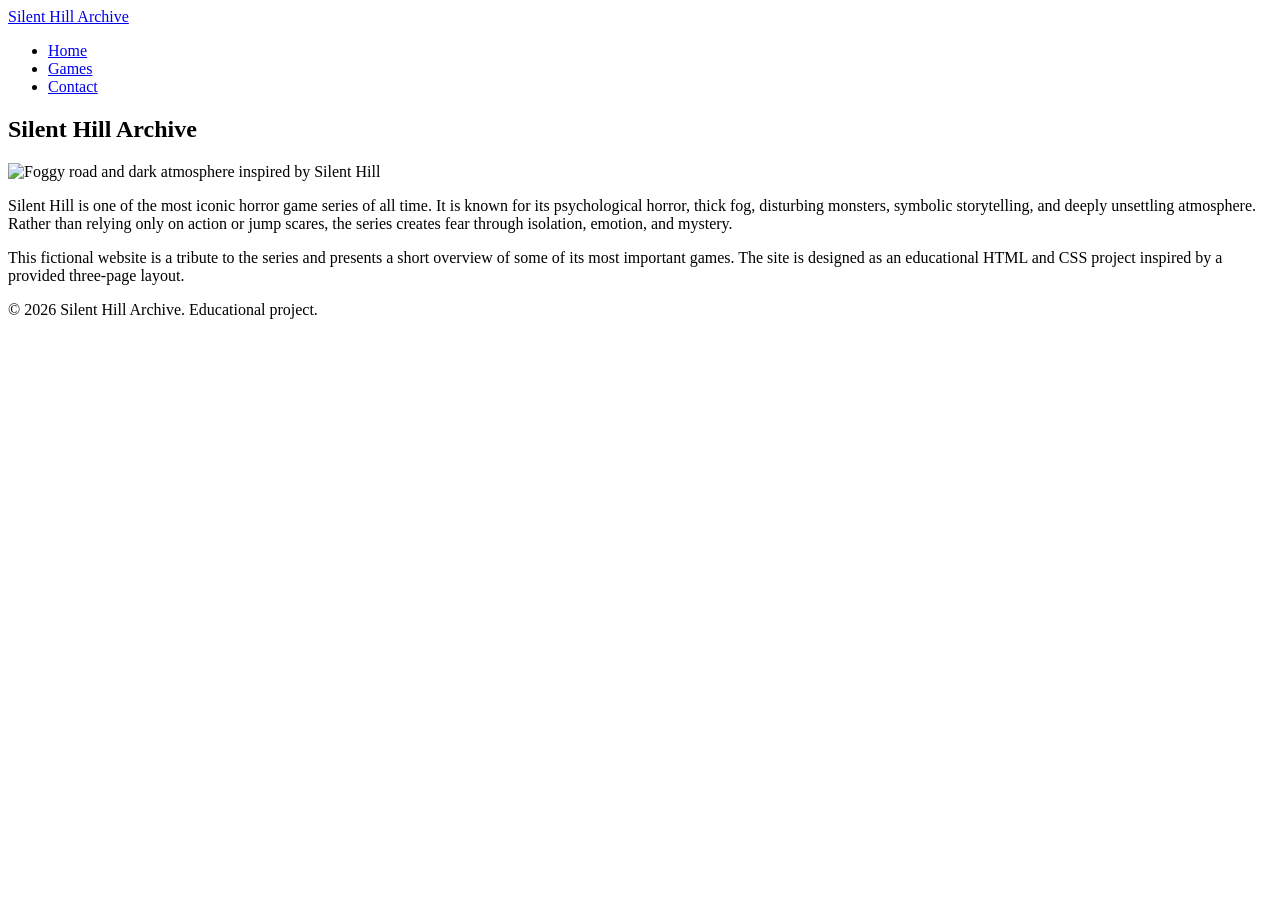
==== index.html @ 835a90f1 "Implemented pages" ====
<!DOCTYPE html>
<html lang="en">
<head>
  <meta charset="UTF-8" />
  <meta name="viewport" content="width=device-width, initial-scale=1.0" />
  <meta name="description" content="Silent Hill Archive is a fictional fan-made site about the Silent Hill horror game series." />
  <title>Silent Hill Archive | Home</title>

  <link rel="preconnect" href="https://fonts.googleapis.com" />
  <link rel="preconnect" href="https://fonts.gstatic.com" crossorigin />
  <link href="https://fonts.googleapis.com/css2?family=Cinzel:wght@500;700&family=Inter:wght@400;500;700&display=swap" rel="stylesheet" />

  <link rel="stylesheet" href="assets/css/style.css" />
</head>
<body>
  <header class="site-header">
    <div class="container header-inner">
      <a class="logo" href="index.html">Silent Hill Archive</a>

      <nav class="site-nav" aria-label="Main navigation">
        <ul>
          <li><a class="active" href="pages/index.html">Home</a></li>
          <li><a href="pages/games.html">Games</a></li>
          <li><a href="pages/contact.html">Contact</a></li>
        </ul>
      </nav>
    </div>
  </header>

  <main>
    <section class="hero section">
      <div class="container">
        <h1 class="page-title">Silent Hill Archive</h1>

        <div class="hero-image-wrapper">
          <img
            src="assets/images/hero-home.jpg"
            alt="Foggy road and dark atmosphere inspired by Silent Hill"
            class="hero-image"
          />
        </div>

        <article class="content-box intro-box">
          <p>
            Silent Hill is one of the most iconic horror game series of all time. It is
            known for its psychological horror, thick fog, disturbing monsters, symbolic
            storytelling, and deeply unsettling atmosphere. Rather than relying only on
            action or jump scares, the series creates fear through isolation, emotion,
            and mystery.
          </p>

          <p>
            This fictional website is a tribute to the series and presents a short overview
            of some of its most important games. The site is designed as an educational
            HTML and CSS project inspired by a provided three-page layout.
          </p>
        </article>
      </div>
    </section>
  </main>

  <footer class="site-footer">
    <div class="container">
      <p>&copy; 2026 Silent Hill Archive. Educational project.</p>
    </div>
  </footer>

  <script src="assets/js/main.js"></script>
</body>
</html>
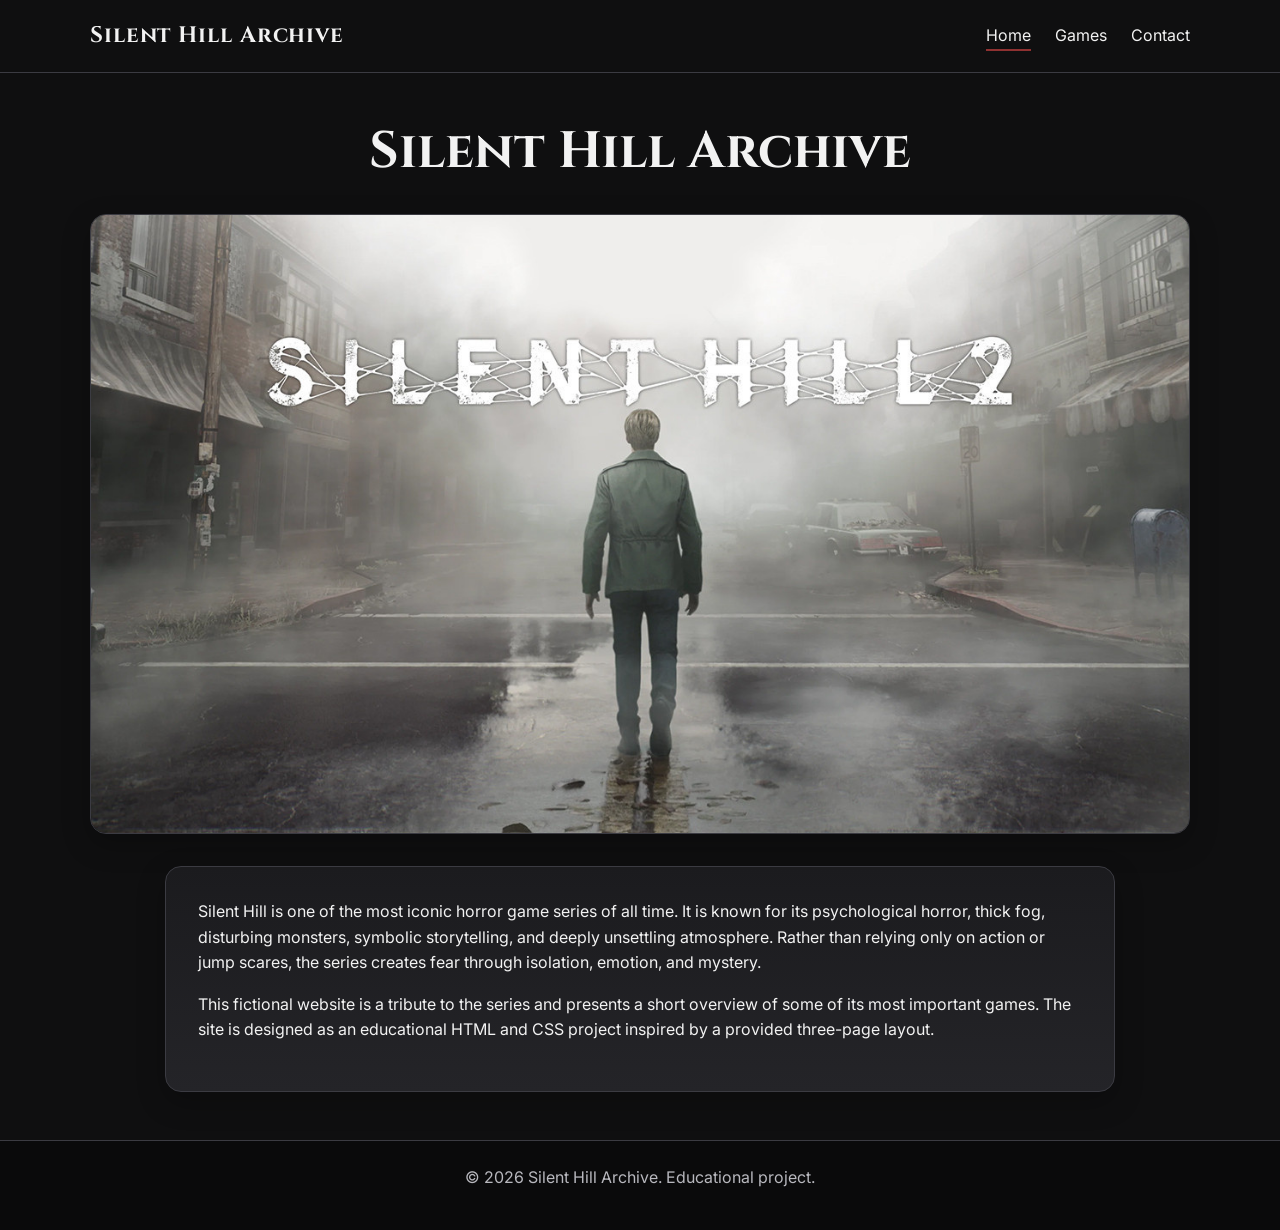
==== commit 6badd861: "Remove unused script" ====
--- a/index.html
+++ b/index.html
@@ -64,7 +64,5 @@
       <p>&copy; 2026 Silent Hill Archive. Educational project.</p>
     </div>
   </footer>
-
-  <script src="assets/js/main.js"></script>
 </body>
 </html>
--- a/assets/css/style.css
+++ b/assets/css/style.css
@@ -0,0 +1,246 @@
+:root {
+  --bg-color: #0f0f10;
+  --surface-color: #1b1b1e;
+  --surface-color-light: #242428;
+  --border-color: #3b3b42;
+  --text-color: #f2f2f2;
+  --muted-text-color: #b8b8be;
+  --accent-color: #8f3131;
+  --accent-hover: #aa4040;
+  --footer-color: #0a0a0b;
+
+  --font-heading: "Cinzel", Georgia, serif;
+  --font-body: "Inter", Arial, sans-serif;
+
+  --container-width: 1100px;
+  --radius: 16px;
+  --shadow: 0 10px 28px rgba(0, 0, 0, 0.25);
+}
+
+*,
+*::before,
+*::after {
+  box-sizing: border-box;
+}
+
+html {
+  scroll-behavior: smooth;
+}
+
+body {
+  margin: 0;
+  background-color: var(--bg-color);
+  color: var(--text-color);
+  font-family: var(--font-body);
+  line-height: 1.6;
+}
+
+img {
+  display: block;
+  width: 100%;
+  max-width: 100%;
+  height: auto;
+}
+
+a {
+  color: var(--text-color);
+  text-decoration: none;
+}
+
+h1,
+h2,
+p {
+  margin-top: 0;
+}
+
+.container {
+  width: min(100% - 32px, var(--container-width));
+  margin: 0 auto;
+}
+
+.section {
+  padding: 48px 0;
+}
+
+.site-header {
+  background-color: rgba(15, 15, 16, 0.96);
+  border-bottom: 1px solid var(--border-color);
+}
+
+.header-inner {
+  display: flex;
+  align-items: center;
+  justify-content: space-between;
+  gap: 24px;
+  padding: 18px 0;
+}
+
+.logo {
+  font-family: var(--font-heading);
+  font-size: 1.4rem;
+  font-weight: 700;
+  letter-spacing: 0.04em;
+}
+
+.site-nav ul {
+  display: flex;
+  list-style: none;
+  gap: 24px;
+  margin: 0;
+  padding: 0;
+}
+
+.site-nav a {
+  padding-bottom: 4px;
+  border-bottom: 2px solid transparent;
+  transition: border-color 0.2s ease;
+}
+
+.site-nav a:hover,
+.site-nav a.active {
+  border-bottom-color: var(--accent-color);
+}
+
+.page-title,
+.section-title {
+  font-family: var(--font-heading);
+  text-align: center;
+  line-height: 1.2;
+}
+
+.page-title {
+  font-size: clamp(2rem, 4vw, 3.3rem);
+  margin-bottom: 32px;
+}
+
+.section-title {
+  font-size: clamp(1.6rem, 3vw, 2.4rem);
+  margin-bottom: 20px;
+}
+
+.hero-image-wrapper,
+.banner-wrapper {
+  margin-bottom: 32px;
+}
+
+.hero-image,
+.banner-image {
+  min-height: 300px;
+  object-fit: cover;
+  border: 1px solid var(--border-color);
+  border-radius: var(--radius);
+  box-shadow: var(--shadow);
+}
+
+.content-box {
+  background: linear-gradient(180deg, var(--surface-color), var(--surface-color-light));
+  border: 1px solid var(--border-color);
+  border-radius: var(--radius);
+  padding: 32px;
+  box-shadow: var(--shadow);
+}
+
+.intro-box,
+.page-intro {
+  max-width: 950px;
+  margin: 0 auto;
+}
+
+.card-grid {
+  display: grid;
+  grid-template-columns: repeat(3, 1fr);
+  gap: 28px;
+  margin-top: 32px;
+}
+
+.game-card {
+  background: linear-gradient(180deg, var(--surface-color), var(--surface-color-light));
+  border: 1px solid var(--border-color);
+  border-radius: var(--radius);
+  overflow: hidden;
+  box-shadow: var(--shadow);
+}
+
+.card-image {
+  height: 250px;
+  object-fit: cover;
+}
+
+.card-content {
+  padding: 24px;
+}
+
+.card-content h2 {
+  font-family: var(--font-heading);
+  font-size: 1.5rem;
+  margin-bottom: 6px;
+}
+
+.game-year {
+  color: var(--muted-text-color);
+  font-size: 0.95rem;
+  margin-bottom: 14px;
+}
+
+.contact-layout {
+  display: grid;
+  grid-template-columns: 1fr 1fr;
+  gap: 28px;
+  align-items: stretch;
+}
+
+.contact-info h2 {
+  font-family: var(--font-heading);
+  margin-bottom: 20px;
+}
+
+.map-box {
+  min-height: 340px;
+  overflow: hidden;
+  display: flex;
+  align-items: center;
+  justify-content: center;
+}
+
+.map-box img {
+  width: 100%;
+  height: 100%;
+  min-height: 300px;
+  object-fit: cover;
+  border-radius: 12px;
+}
+
+.site-footer {
+  background-color: var(--footer-color);
+  border-top: 1px solid var(--border-color);
+  text-align: center;
+  padding: 24px 0;
+  color: var(--muted-text-color);
+}
+
+@media (max-width: 900px) {
+  .card-grid {
+    grid-template-columns: 1fr;
+  }
+
+  .contact-layout {
+    grid-template-columns: 1fr;
+  }
+}
+
+@media (max-width: 700px) {
+  .header-inner {
+    flex-direction: column;
+    align-items: flex-start;
+  }
+
+  .site-nav ul {
+    flex-wrap: wrap;
+    gap: 16px;
+  }
+
+  .hero-image,
+  .banner-image {
+    min-height: 220px;
+  }
+}
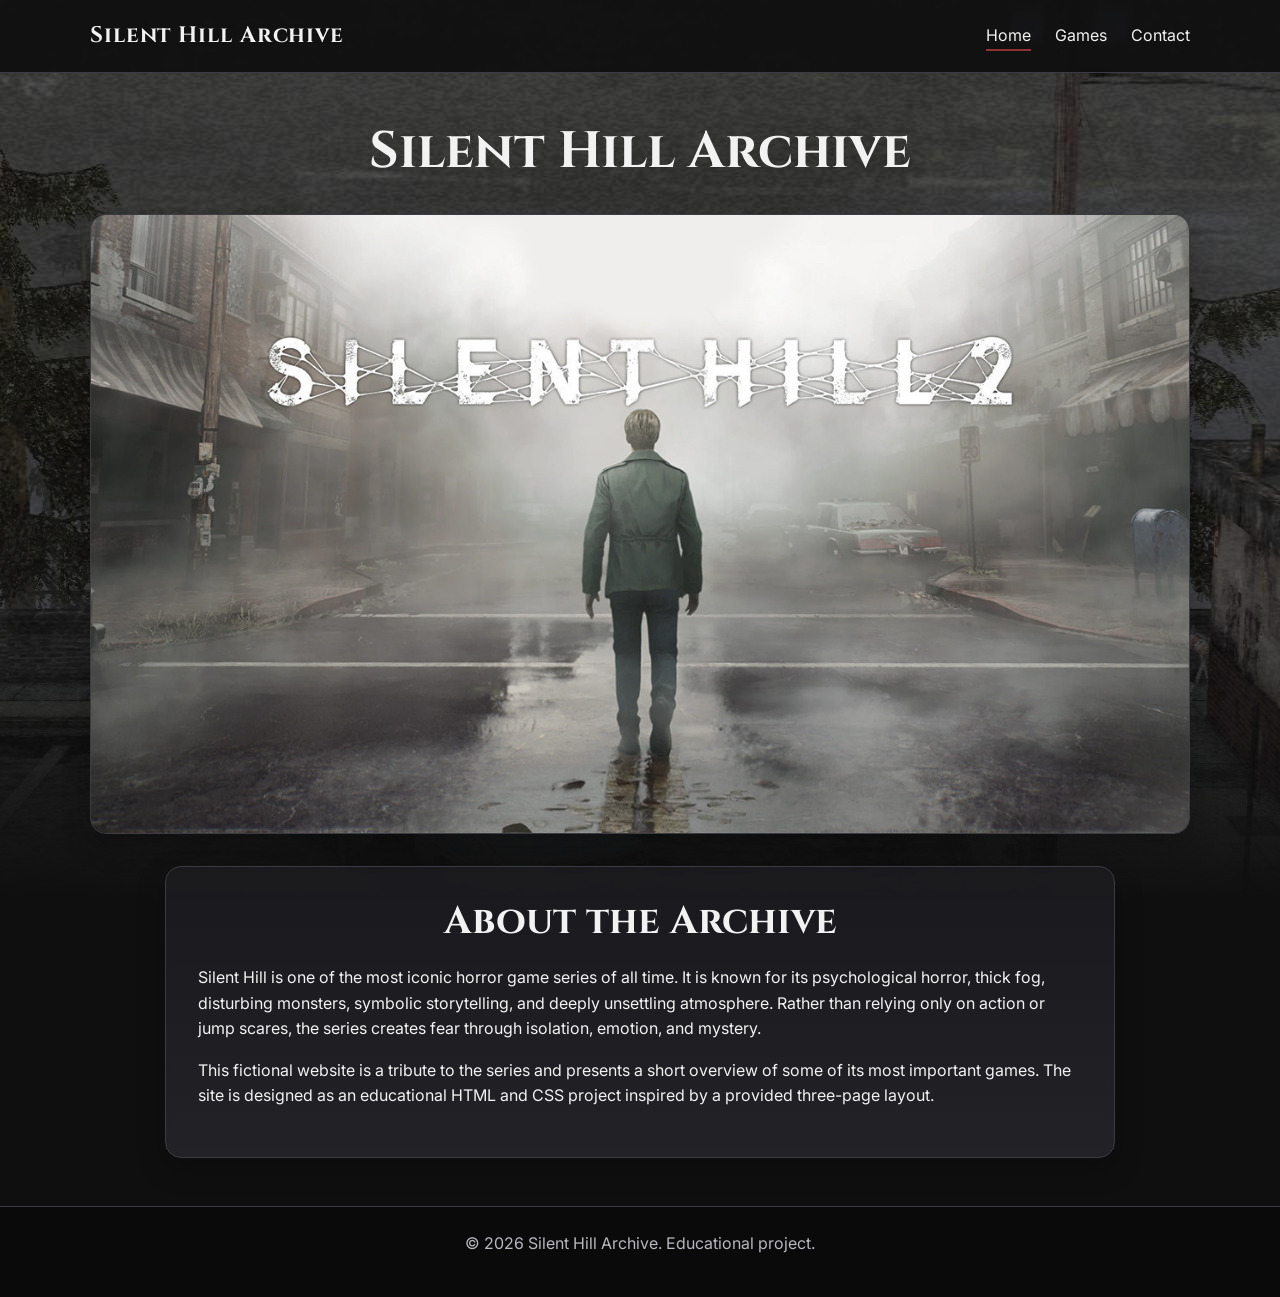
==== commit 0df2a1dc: "fix article validation error" ====
--- a/index.html
+++ b/index.html
@@ -1,68 +1,72 @@
 <!DOCTYPE html>
 <html lang="en">
+
 <head>
-  <meta charset="UTF-8" />
-  <meta name="viewport" content="width=device-width, initial-scale=1.0" />
-  <meta name="description" content="Silent Hill Archive is a fictional fan-made site about the Silent Hill horror game series." />
-  <title>Silent Hill Archive | Home</title>
+	<meta charset="UTF-8" />
+	<meta name="viewport" content="width=device-width, initial-scale=1.0" />
+	<meta name="description"
+		content="Silent Hill Archive is a fictional fan-made site about the Silent Hill horror game series." />
+	<title>Silent Hill Archive | Home</title>
 
-  <link rel="preconnect" href="https://fonts.googleapis.com" />
-  <link rel="preconnect" href="https://fonts.gstatic.com" crossorigin />
-  <link href="https://fonts.googleapis.com/css2?family=Cinzel:wght@500;700&family=Inter:wght@400;500;700&display=swap" rel="stylesheet" />
+	<link rel="preconnect" href="https://fonts.googleapis.com" />
+	<link rel="preconnect" href="https://fonts.gstatic.com" crossorigin />
+	<link href="https://fonts.googleapis.com/css2?family=Cinzel:wght@500;700&family=Inter:wght@400;500;700&display=swap"
+		rel="stylesheet" />
 
-  <link rel="stylesheet" href="assets/css/style.css" />
+	<link rel="stylesheet" href="assets/css/style.css" />
 </head>
+
 <body>
-  <header class="site-header">
-    <div class="container header-inner">
-      <a class="logo" href="index.html">Silent Hill Archive</a>
+	<header class="site-header">
+		<div class="container header-inner">
+			<a class="logo" href="index.html">Silent Hill Archive</a>
 
-      <nav class="site-nav" aria-label="Main navigation">
-        <ul>
-          <li><a class="active" href="pages/index.html">Home</a></li>
-          <li><a href="pages/games.html">Games</a></li>
-          <li><a href="pages/contact.html">Contact</a></li>
-        </ul>
-      </nav>
-    </div>
-  </header>
+			<nav class="site-nav" aria-label="Main navigation">
+				<ul>
+					<li><a class="active" href="pages/index.html">Home</a></li>
+					<li><a href="pages/games.html">Games</a></li>
+					<li><a href="pages/contact.html">Contact</a></li>
+				</ul>
+			</nav>
+		</div>
+	</header>
 
-  <main>
-    <section class="hero section">
-      <div class="container">
-        <h1 class="page-title">Silent Hill Archive</h1>
+	<main>
+		<section class="hero section">
+			<div class="container">
+				<h1 class="page-title">Silent Hill Archive</h1>
 
-        <div class="hero-image-wrapper">
-          <img
-            src="assets/images/hero-home.jpg"
-            alt="Foggy road and dark atmosphere inspired by Silent Hill"
-            class="hero-image"
-          />
-        </div>
+				<div class="hero-image-wrapper">
+					<img src="assets/images/hero-home.jpg" alt="Foggy road and dark atmosphere inspired by Silent Hill"
+						class="hero-image" />
+				</div>
 
-        <article class="content-box intro-box">
-          <p>
-            Silent Hill is one of the most iconic horror game series of all time. It is
-            known for its psychological horror, thick fog, disturbing monsters, symbolic
-            storytelling, and deeply unsettling atmosphere. Rather than relying only on
-            action or jump scares, the series creates fear through isolation, emotion,
-            and mystery.
-          </p>
+				<article class="content-box intro-box">
+					<h2 class="section-title">About the Archive</h2>
 
-          <p>
-            This fictional website is a tribute to the series and presents a short overview
-            of some of its most important games. The site is designed as an educational
-            HTML and CSS project inspired by a provided three-page layout.
-          </p>
-        </article>
-      </div>
-    </section>
-  </main>
+					<p>
+						Silent Hill is one of the most iconic horror game series of all time. It is
+						known for its psychological horror, thick fog, disturbing monsters, symbolic
+						storytelling, and deeply unsettling atmosphere. Rather than relying only on
+						action or jump scares, the series creates fear through isolation, emotion,
+						and mystery.
+					</p>
 
-  <footer class="site-footer">
-    <div class="container">
-      <p>&copy; 2026 Silent Hill Archive. Educational project.</p>
-    </div>
-  </footer>
+					<p>
+						This fictional website is a tribute to the series and presents a short overview
+						of some of its most important games. The site is designed as an educational
+						HTML and CSS project inspired by a provided three-page layout.
+					</p>
+				</article>
+			</div>
+		</section>
+	</main>
+
+	<footer class="site-footer">
+		<div class="container">
+			<p>&copy; 2026 Silent Hill Archive. Educational project.</p>
+		</div>
+	</footer>
 </body>
+
 </html>
--- a/assets/css/style.css
+++ b/assets/css/style.css
@@ -33,6 +33,51 @@
   color: var(--text-color);
   font-family: var(--font-body);
   line-height: 1.6;
+  min-height: 100vh;
+  position: relative;
+}
+
+body::before {
+  content: "";
+  position: absolute;
+  top: 0;
+  left: 0;
+  width: 100%;
+  height: 900px;
+  background-image: url("../images/page-bg.jpg");
+  background-position: center top;
+  background-repeat: no-repeat;
+  background-size: cover;
+  pointer-events: none;
+  z-index: 0;
+}
+
+body::after {
+  content: "";
+  position: absolute;
+  top: 0;
+  left: 0;
+  width: 100%;
+  height: 900px;
+  background: linear-gradient(
+    to bottom,
+    rgba(15, 15, 16, 0) 0%,
+    rgba(15, 15, 16, 0.05) 18%,
+    rgba(15, 15, 16, 0.12) 35%,
+    rgba(15, 15, 16, 0.28) 52%,
+    rgba(15, 15, 16, 0.5) 70%,
+    rgba(15, 15, 16, 0.78) 86%,
+    rgba(15, 15, 16, 1) 100%
+  );
+  pointer-events: none;
+  z-index: 1;
+}
+
+header,
+main,
+footer {
+  position: relative;
+  z-index: 2;
 }
 
 img {
@@ -63,8 +108,9 @@
 }
 
 .site-header {
-  background-color: rgba(15, 15, 16, 0.96);
+  background-color: rgba(15, 15, 16, 0.92);
   border-bottom: 1px solid var(--border-color);
+  backdrop-filter: blur(2px);
 }
 
 .header-inner {
@@ -133,11 +179,12 @@
 }
 
 .content-box {
-  background: linear-gradient(180deg, var(--surface-color), var(--surface-color-light));
+  background: linear-gradient(180deg, rgba(27, 27, 30, 0.94), rgba(36, 36, 40, 0.94));
   border: 1px solid var(--border-color);
   border-radius: var(--radius);
   padding: 32px;
   box-shadow: var(--shadow);
+  backdrop-filter: blur(2px);
 }
 
 .intro-box,
@@ -154,7 +201,7 @@
 }
 
 .game-card {
-  background: linear-gradient(180deg, var(--surface-color), var(--surface-color-light));
+  background: linear-gradient(180deg, rgba(27, 27, 30, 0.96), rgba(36, 36, 40, 0.96));
   border: 1px solid var(--border-color);
   border-radius: var(--radius);
   overflow: hidden;
@@ -211,11 +258,12 @@
 }
 
 .site-footer {
-  background-color: var(--footer-color);
+  background-color: rgba(10, 10, 11, 0.92);
   border-top: 1px solid var(--border-color);
   text-align: center;
   padding: 24px 0;
   color: var(--muted-text-color);
+  backdrop-filter: blur(2px);
 }
 
 @media (max-width: 900px) {
@@ -243,4 +291,9 @@
   .banner-image {
     min-height: 220px;
   }
+
+  body::before,
+  body::after {
+    height: 500px;
+  }
 }
